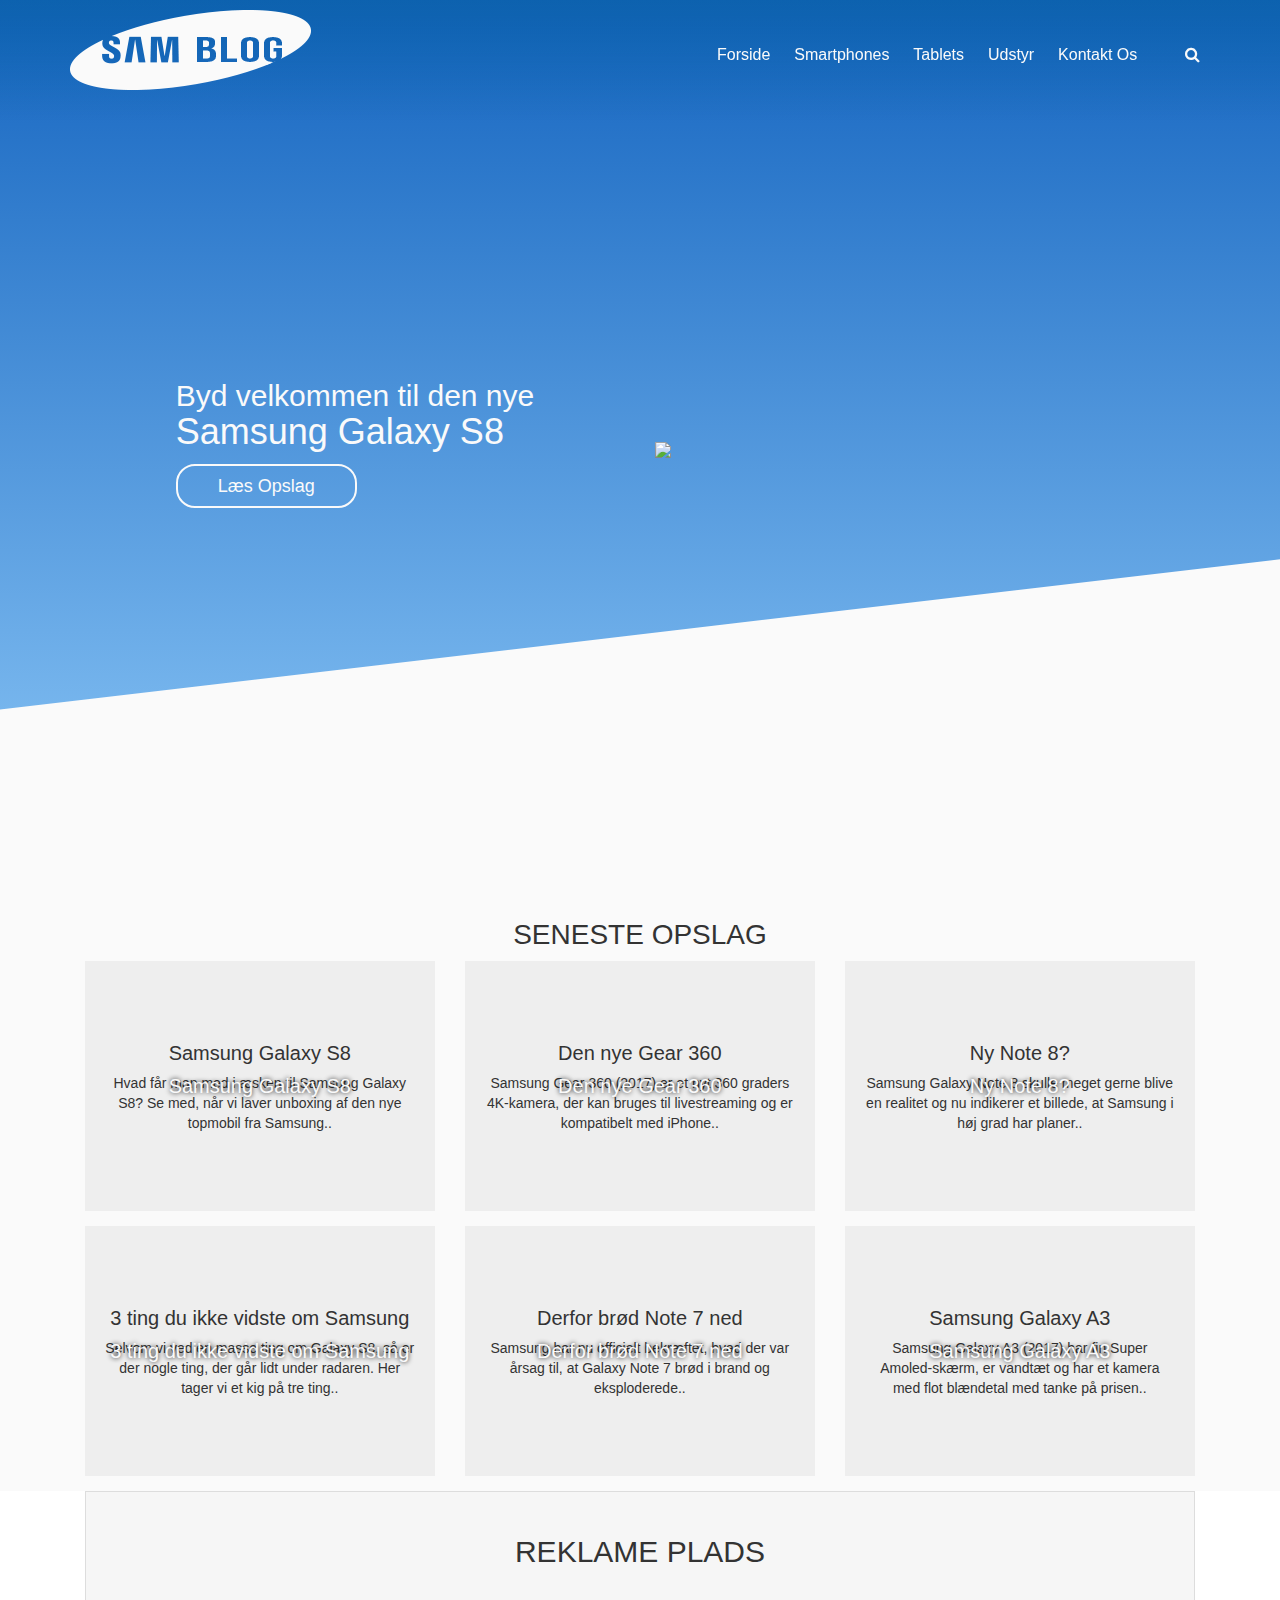
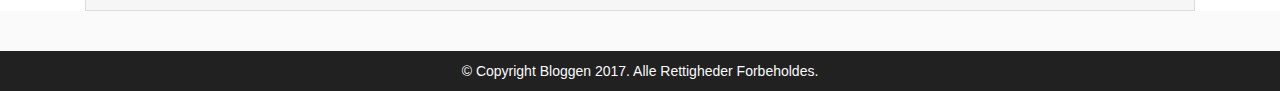
==== index.html @ a8565180 "Alle filer" ====
<!DOCTYPE html>
<html lang="da">
<head>
    <meta charset="UTF-8">
    <title>Blog Wireframe</title>
    <link href="css/style.css" rel="stylesheet" type="text/css">
    <link rel="stylesheet" href="https://maxcdn.bootstrapcdn.com/bootstrap/3.3.7/css/bootstrap.min.css" integrity="sha384-BVYiiSIFeK1dGmJRAkycuHAHRg32OmUcww7on3RYdg4Va+PmSTsz/K68vbdEjh4u" crossorigin="anonymous">
    <meta name="viewport" content="width=device-width, initial-scale=1, maximum-scale=1, user-scalable=no">
</head>
<body>
<header class="container-fluid">
    <div class="container">
        <div class="row">
            <div class="col-md-4 logo">
                <img src="img/logo-white.png" alt="Logo">
            </div>
            <div class="col-md-8 menu">
                <ul>
                    <li>Forside</li>
                    <li>Smartphones</li>
                    <li>Tablets</li>
                    <li>Udstyr</li>
                    <li>Kontakt Os</li>
                    <li class="soegFelt"><input type="text" name="search" placeholder="Søgeord.." id="soegFelt"></li>
                    <li><i class="fa fa-search soeg"></i></li>
                </ul>
            </div>
        </div>
    </div>
</header>
<div class="container-fluid newest">
    <div class="container">
        <div class="col-md-6 tekst">
            <div class="newestTekst">
                <h2>Byd velkommen til den nye</h2>
                <h1>Samsung Galaxy S8</h1>
                <span class="knap" onclick="location.href='opslag.html';">Læs Opslag</span>
            </div>
        </div>
        <div class="col-md-6 billede">
            <img src="http://www.samsung.com/us/business/discover/galaxy-s8/assets/images/options/S8+_silver.png">
        </div>
    </div>
</div>
<div class="container-fluid blog">
    <div class="container">
        <div class="col-md-12 seneste">
            <h1>Seneste Opslag</h1>
        </div>
        <div class="col-md-4">
            <div class="senesteOpslag nr1">
                <span class="overskrift">Samsung Galaxy S8</span>
            </div>
            <div class="opslagTekst" onclick="location.href='opslag.html';">
                <span class="blogOverskrift">Samsung Galaxy S8</span>
                Hvad får man med i æsken til Samsung Galaxy S8? Se med, når vi laver unboxing af den nye topmobil fra Samsung..
            </div>
        </div>
        <div class="col-md-4">
            <div class="senesteOpslag nr2">
                <span class="overskrift">Den nye Gear 360</span>
            </div>
            <div class="opslagTekst">
                <span class="blogOverskrift">Den nye Gear 360</span>
                Samsung Gear 360 (2017) er et nyt 360 graders 4K-kamera, der kan bruges til livestreaming og er kompatibelt med iPhone..
            </div>
        </div>
        <div class="col-md-4">
            <div class="senesteOpslag nr3">
                <span class="overskrift">Ny Note 8?</span>
            </div>
            <div class="opslagTekst">
                <span class="blogOverskrift">Ny Note 8?</span>
                Samsung Galaxy Note 8 skulle meget gerne blive en realitet og nu indikerer et billede, at Samsung i høj grad har planer..
            </div>
        </div>
        <div class="col-md-4">
            <div class="senesteOpslag nr4">
                <span class="overskrift">3 ting du ikke vidste om Samsung</span>
            </div>
            <div class="opslagTekst">
                <span class="blogOverskrift">3 ting du ikke vidste om Samsung</span>
                Selvom vi ved en masse ting om Galaxy S8, så er der nogle ting, der går lidt under radaren. Her tager vi et kig på tre ting..
            </div>
        </div>
        <div class="col-md-4">
            <div class="senesteOpslag nr5">
                <span class="overskrift">Derfor brød Note 7 ned</span>
            </div>
            <div class="opslagTekst">
                <span class="blogOverskrift">Derfor brød Note 7 ned</span>
                Samsung har nu officielt bekræftet, hvad der var årsag til, at Galaxy Note 7 brød i brand og eksploderede..
            </div>
        </div>
        <div class="col-md-4">
            <div class="senesteOpslag nr6">
                <span class="overskrift">Samsung Galaxy A3</span>
            </div>
            <div class="opslagTekst">
                <span class="blogOverskrift">Samsung Galaxy A3</span>
                Samsung Galaxy A3 (2017) har fin Super Amoled-skærm, er vandtæt og har et kamera med flot blændetal med tanke på prisen..
            </div>
        </div>
    </div>
</div>
<div class="container-fluid reklame">
    <div class="container">
        <div class="col-md-12">
            <div class="reklamePlads">
                Reklame Plads
            </div>
        </div>
    </div>
</div>
<footer class="container-fluid">
    <div class="container">
        &copy; Copyright Bloggen 2017. Alle Rettigheder Forbeholdes.
    </div>
</footer>
<script src="js/jquery-1.12.0.min.js" type="text/javascript"></script>
<script type="text/javascript">
    $('.soeg').click(function(){
        $('#soegFelt').toggle('slide');
    });
</script>
<script src="https://maxcdn.bootstrapcdn.com/bootstrap/3.3.7/js/bootstrap.min.js" integrity="sha384-Tc5IQib027qvyjSMfHjOMaLkfuWVxZxUPnCJA7l2mCWNIpG9mGCD8wGNIcPD7Txa" crossorigin="anonymous"></script>
</body>
</html>
---- css/style.css ----
@import url("https://fonts.googleapis.com/css?family=Roboto:300,400,500");
@import url("https://maxcdn.bootstrapcdn.com/font-awesome/4.7.0/css/font-awesome.min.css");
* {
  margin: 0;
  padding: 0;
  box-sizing: border-box; }

html {
  position: relative;
  min-height: 100%;
  background: #FAFAFA; }

body {
  margin: 0 0 40px;
  background: #FAFAFA;
  font-family: 'Roboto', sans-serif; }

header {
  position: fixed;
  top: 0;
  left: 0;
  right: 0;
  z-index: 20456;
  padding: 10px;
  background: linear-gradient(rgba(0, 0, 0, 0.5), transparent); }
  header ul {
    float: right; }
    header ul #soegFelt {
      display: none; }
    header ul li {
      list-style: none;
      display: inline-block;
      color: #FAFAFA;
      line-height: 90px;
      margin: 0 10px;
      font-size: 16px; }
      header ul li input {
        background: transparent;
        border: none;
        height: 25px;
        border-bottom: 1px solid #FAFAFA;
        color: #FAFAFA; }
        header ul li input::-webkit-input-placeholder {
          color: #FAFAFA; }

.newest {
  height: 100vh;
  background: linear-gradient(#1565C0, rgba(33, 150, 243, 0.5)), url("https://i.ytimg.com/vi/Au6oiSa_268/maxresdefault.jpg") no-repeat;
  background-size: cover;
  display: -webkit-flex;
  display: -ms-flexbox;
  display: flex;
  -webkit-justify-content: center;
  -ms-flex-pack: center;
  justify-content: center;
  -webkit-align-items: center;
  -ms-flex-align: center;
  align-items: center;
  -webkit-align-content: center;
  -ms-flex-line-pack: center;
  align-content: center;
  overflow: hidden;
  position: relative; }
  .newest .tekst {
    color: #FAFAFA;
    display: -webkit-flex;
    display: -ms-flexbox;
    display: flex;
    -webkit-justify-content: center;
    -ms-flex-pack: center;
    justify-content: center;
    -webkit-align-items: center;
    -ms-flex-align: center;
    align-items: center;
    -webkit-align-content: center;
    -ms-flex-line-pack: center;
    align-content: center;
    -webkit-flex-direction: column;
    -ms-flex-direction: column;
    flex-direction: column;
    height: 100vh; }
    .newest .tekst h1, .newest .tekst h2 {
      margin: 0; }
    .newest .tekst .knap {
      padding: 10px 40px;
      text-align: center;
      border: 2px solid #FAFAFA;
      line-height: 70px;
      font-size: 18px;
      border-radius: 19px;
      transition: all .3s ease-in-out; }
      .newest .tekst .knap:hover {
        background: #FAFAFA;
        color: #000;
        cursor: pointer; }
  .newest .billede {
    height: 100vh;
    display: -webkit-flex;
    display: -ms-flexbox;
    display: flex;
    -webkit-flex-direction: column;
    -ms-flex-direction: column;
    flex-direction: column;
    -webkit-justify-content: center;
    -ms-flex-pack: center;
    justify-content: center;
    -webkit-align-items: center;
    -ms-flex-align: center;
    align-items: center;
    -webkit-align-content: center;
    -ms-flex-line-pack: center;
    align-content: center; }
    .newest .billede img {
      width: 100%;
      z-index: 11; }
  .newest:before {
    content: '';
    display: block;
    background: #FAFAFA;
    position: absolute;
    bottom: -70%;
    left: 0;
    height: 100%;
    width: 110%;
    -webkit-transform: rotate(-6.7deg);
    -ms-transform: rotate(-6.7deg);
    transform: rotate(-6.7deg);
    background: #FAFAFA; }

.blog {
  background: #FAFAFA; }
  .blog .seneste h1 {
    text-align: center;
    text-transform: uppercase;
    font-size: 28px; }
  .blog .col-md-4 {
    margin-bottom: 15px;
    height: 250px;
    position: relative;
    -webkit-perspective: 1000px;
    perspective: 1000px; }
    .blog .col-md-4:hover .senesteOpslag {
      -webkit-transform: rotateX(120deg) translate(0, 0px);
      transform: rotateX(120deg) translate(0, 0px); }
    .blog .col-md-4:hover .opslagTekst {
      box-shadow: 0 8px 6px -6px rgba(0, 0, 0, 0.5);
      cursor: pointer; }
    .blog .col-md-4:hover .overskrift {
      -webkit-transform: rotate(180deg) scaleX(-1);
      -ms-transform: rotate(180deg) scaleX(-1);
      transform: rotate(180deg) scaleX(-1); }
    .blog .col-md-4 .senesteOpslag {
      z-index: 10;
      transition: all .7s ease-in-out;
      -webkit-transform-origin: top center;
      -ms-transform-origin: top center;
      transform-origin: top center; }
    .blog .col-md-4 .senesteOpslag, .blog .col-md-4 .opslagTekst {
      position: absolute;
      top: 0;
      height: 100%;
      width: 92%;
      background: pink;
      text-align: center;
      display: -webkit-flex;
      display: -ms-flexbox;
      display: flex;
      -webkit-justify-content: center;
      -ms-flex-pack: center;
      justify-content: center;
      -webkit-align-items: center;
      -ms-flex-align: center;
      align-items: center;
      -webkit-align-content: center;
      -ms-flex-line-pack: center;
      align-content: center; }
      .blog .col-md-4 .senesteOpslag .overskrift, .blog .col-md-4 .opslagTekst .overskrift {
        font-size: 20px;
        font-weight: 500;
        color: #FAFAFA;
        text-shadow: 0 0 5px #000;
        transition: .7s ease-in-out; }
    .blog .col-md-4 .opslagTekst {
      background: #EEE;
      padding: 0 20px;
      transition: all .7s ease-in-out;
      -webkit-flex-direction: column;
      -ms-flex-direction: column;
      flex-direction: column; }
      .blog .col-md-4 .opslagTekst .blogOverskrift {
        font-size: 20px;
        font-weight: 500;
        margin-bottom: 5px; }
    .blog .col-md-4 .nr1 {
      background: url("https://cnet2.cbsistatic.com/img/LibAeUYyHxrRgOzRZZkWGKvIm8I=/770x433/2017/03/28/986492e6-7611-44e7-9cc7-30d90563a7e0/flsamsunggalaxys8.jpg") no-repeat;
      background-size: cover; }
    .blog .col-md-4 .nr2 {
      background: url("http://www.droid-life.com/wp-content/uploads/2017/03/Gear-360-2017-1-of-1.jpg") no-repeat;
      background-size: cover; }
    .blog .col-md-4 .nr3 {
      background: url("http://images.techtimes.com/data/images/full/277397/samsung-galaxy-note-7.jpg") no-repeat;
      background-size: cover; }
    .blog .col-md-4 .nr4 {
      background: url("http://i.investopedia.com/content/daily_blog/samsung_post_most_pr/shutterstock_237645046.jpg") no-repeat;
      background-size: cover; }
    .blog .col-md-4 .nr5 {
      background: url("http://photos2.appleinsidercdn.com/gallery/18116-16260-note7burn-top-l.jpg") no-repeat;
      background-size: cover; }
    .blog .col-md-4 .nr6 {
      background: url("https://fscl01.fonpit.de/userfiles/6727621/image/2017/Samsung-Galaxy-a3-2017/AndroidPIT-Samsung-Galaxy-a3-2017-4750-w782.jpg") no-repeat;
      background-size: cover; }

.reklame {
  margin-bottom: 80px; }
  .reklame .reklamePlads {
    width: 100%;
    background: rgba(238, 238, 238, 0.5);
    background-image: url("http://placehold.it/1110x120");
    background-repeat: no-repeat;
    text-align: center;
    height: 120px;
    line-height: 120px;
    font-size: 30px;
    text-transform: uppercase;
    border: 1px solid #DDD; }

header {
  background: linear-gradient(to bottom, rgba(9, 96, 165, 0.65) 0%, transparent 100%); }

.cover {
  height: 300px;
  background: linear-gradient(rgba(33, 150, 243, 0.4), rgba(33, 150, 243, 0.1)), url("http://i.imgur.com/OOi7g8z.png") no-repeat;
  background-size: cover;
  background-position: center center;
  background-attachment: fixed;
  display: -webkit-flex;
  display: -ms-flexbox;
  display: flex;
  -webkit-justify-content: center;
  -ms-flex-pack: center;
  justify-content: center;
  -webkit-align-items: center;
  -ms-flex-align: center;
  align-items: center;
  -webkit-align-content: center;
  -ms-flex-line-pack: center;
  align-content: center; }
  .cover h1, .cover h2 {
    color: #FFF;
    margin: 0; }
  .cover h2 {
    font-size: 20px; }

.opslag .beholder {
  border-bottom: 1px dotted #CCC;
  clear: both;
  overflow: auto;
  margin: 10px 0; }
  .opslag .beholder .overskrift {
    float: left;
    font-size: 20px;
    color: #1d58a7; }
  .opslag .beholder .social {
    float: right;
    font-size: 20px; }
    .opslag .beholder .social .fa-facebook-official {
      color: #3b5998; }
    .opslag .beholder .social .fa-twitter {
      color: #55acee; }
    .opslag .beholder .social .fa-google-plus-square {
      color: #dd4b39; }
    .opslag .beholder .social .fa-pinterest {
      color: #cb2027; }
    .opslag .beholder .social .fa:hover {
      cursor: pointer; }

.opslag .tekst {
  text-align: justify;
  font-size: 16px; }

.opslag .specs .prPlads {
  height: 45px;
  border-radius: 20px;
  width: 300px;
  margin: 0 auto;
  overflow: hidden; }
  .opslag .specs .prPlads .prKnap {
    display: block;
    position: relative;
    height: 50px;
    z-index: 22;
    margin: 0 auto; }
    .opslag .specs .prPlads .prKnap:hover .prKnappen {
      -webkit-transform: translate(-240px, 0);
      -ms-transform: translate(-240px, 0);
      transform: translate(-240px, 0);
      cursor: pointer; }
    .opslag .specs .prPlads .prKnap .prKnappen {
      background: #faba00;
      padding: 10px 20px;
      border-radius: 20px;
      color: #FFF;
      font-weight: bold;
      position: absolute;
      width: 300px;
      top: 0;
      text-align: center;
      margin: 0 auto;
      display: block;
      z-index: 1;
      line-height: 25px;
      transition: all 1s ease-in-out;
      cursor: pointer; }
    .opslag .specs .prPlads .prKnap img {
      float: right; }
    .opslag .specs .prPlads .prKnap .prPris {
      position: absolute;
      background: #0072b4;
      width: 297px;
      height: 45px;
      left: 2px;
      top: 0px;
      border-radius: 20px;
      text-align: center;
      color: #FFF;
      line-height: 45px;
      font-weight: bold;
      pointer-events: none;
      cursor: pointer; }

.opslag .specs .specover {
  color: #1d58a7;
  font-size: 17px;
  border-bottom: 1px dotted #CCC;
  width: 100%;
  display: block;
  margin-bottom: 10px;
  padding-bottom: 5px; }

.opslag .specs .specifikationer {
  background: rgba(199, 229, 252, 0.5);
  padding: 10px; }
  .opslag .specs .specifikationer .spec {
    font-weight: bold;
    width: 50%;
    padding-bottom: 10px; }
  .opslag .specs .specifikationer .spectekst {
    padding-bottom: 10px; }

.opslag .opover {
  color: #1d58a7;
  font-size: 17px;
  border-bottom: 1px dotted #CCC;
  width: 100%;
  display: block;
  margin-bottom: 10px;
  padding-bottom: 5px; }

.opslag .billede {
  text-align: center;
  margin: 20px 0; }
  .opslag .billede img {
    width: 70%;
    min-height: 212px; }

.opslag .vurdering {
  margin-top: 20px;
  margin-bottom: 20px; }
  .opslag .vurdering .vurderingOverskrift {
    color: #1d58a7;
    font-size: 17px;
    border-bottom: 1px dotted #CCC;
    width: 100%;
    display: block;
    margin-bottom: 10px;
    padding-bottom: 5px; }
  .opslag .vurdering .vurderingStjerner {
    text-align: center; }
    .opslag .vurdering .vurderingStjerner .fa {
      font-size: 40px;
      color: #1d58a7; }
  .opslag .vurdering .vurderingAntal {
    color: #1d58a7;
    width: 100%;
    text-align: right;
    font-size: 20px; }

footer {
  background: #212121;
  position: absolute;
  left: 0;
  bottom: 0;
  width: 100%;
  overflow: hidden; }
  footer div {
    text-align: center;
    color: #FAFAFA;
    padding: 10px; }
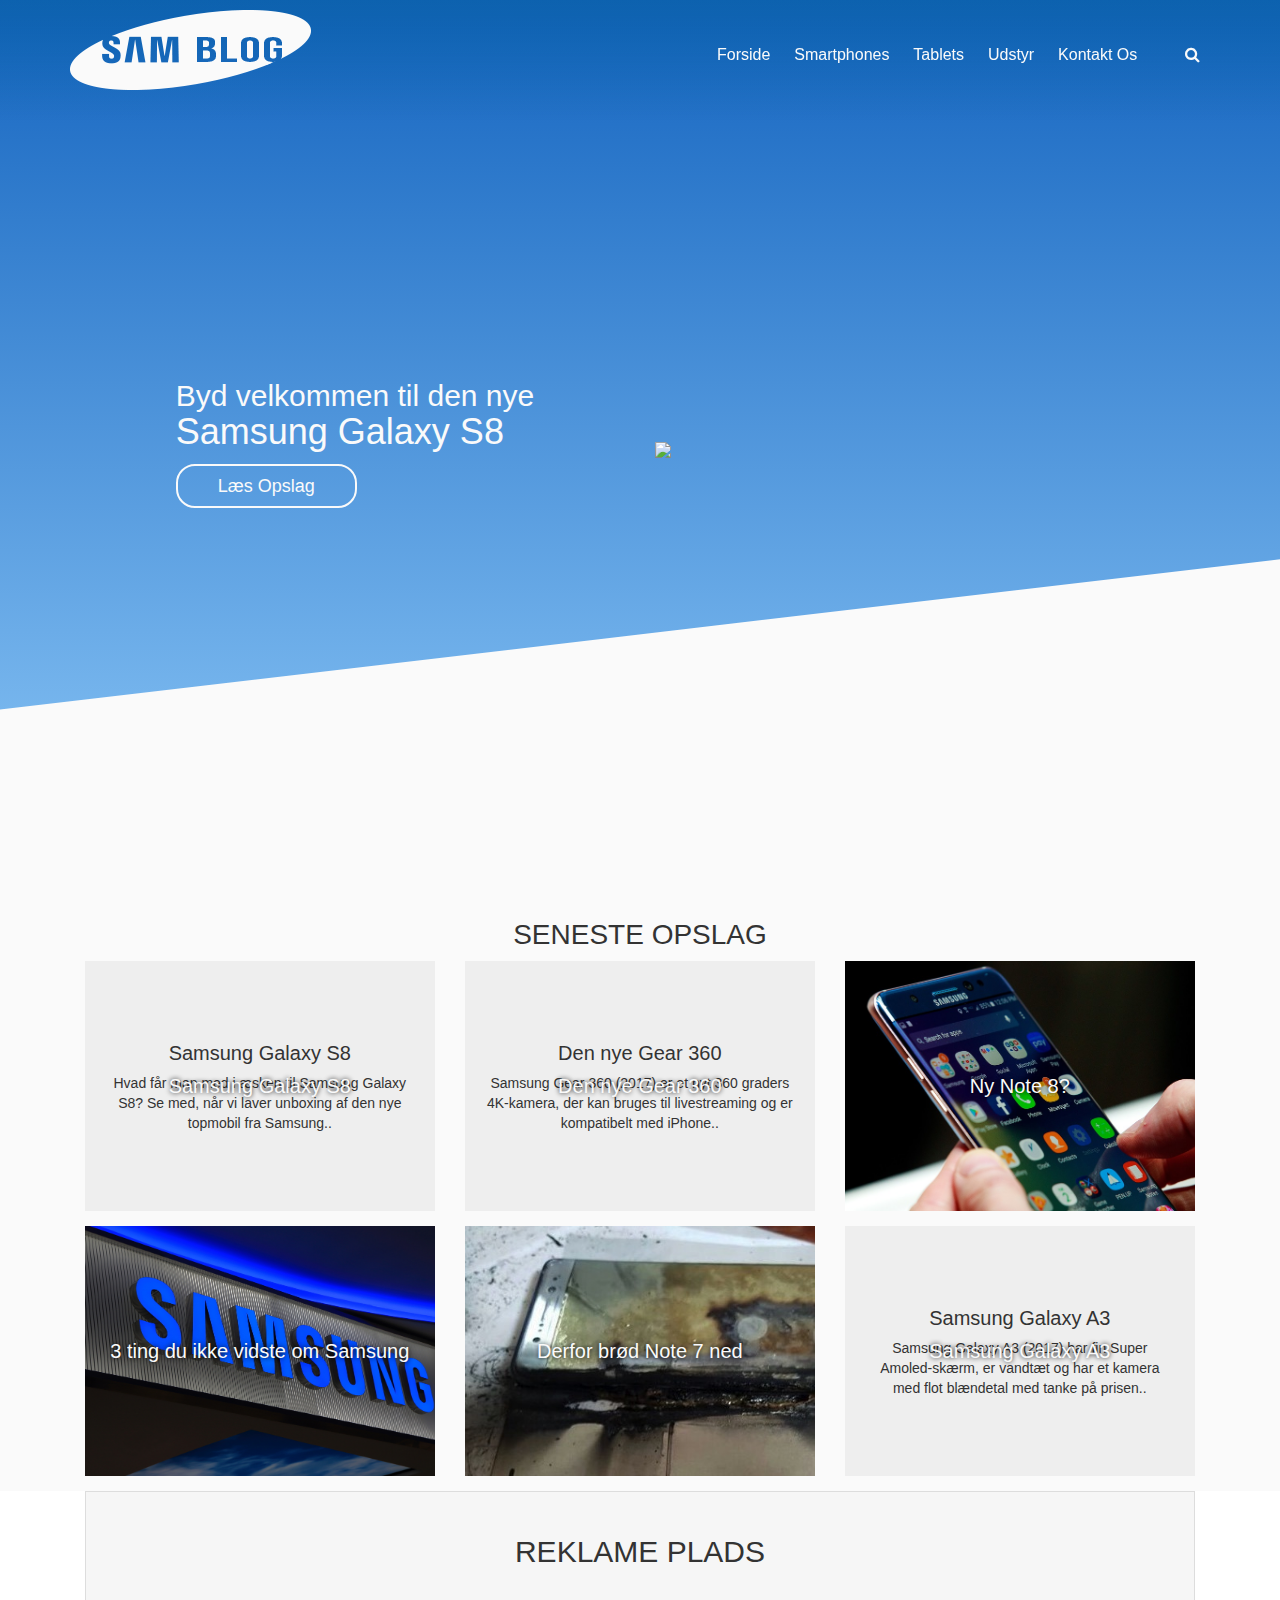
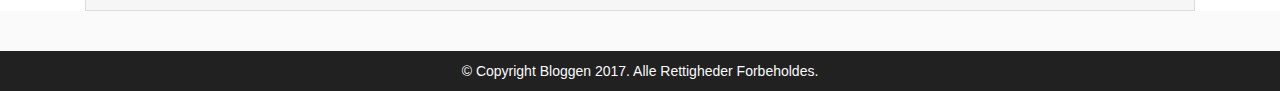
==== commit 2fd3fe99: "Tilføjet favicon" ====
--- a/index.html
+++ b/index.html
@@ -6,12 +6,13 @@
     <link href="css/style.css" rel="stylesheet" type="text/css">
     <link rel="stylesheet" href="https://maxcdn.bootstrapcdn.com/bootstrap/3.3.7/css/bootstrap.min.css" integrity="sha384-BVYiiSIFeK1dGmJRAkycuHAHRg32OmUcww7on3RYdg4Va+PmSTsz/K68vbdEjh4u" crossorigin="anonymous">
     <meta name="viewport" content="width=device-width, initial-scale=1, maximum-scale=1, user-scalable=no">
+    <link rel="shortcut icon" type="image/png" href="img/favicon.png"/>
 </head>
 <body>
 <header class="container-fluid">
     <div class="container">
         <div class="row">
-            <div class="col-md-4 logo">
+            <div class="col-md-4 col-xs-4 logo">
                 <img src="img/logo-white.png" alt="Logo">
             </div>
             <div class="col-md-8 menu">
@@ -23,6 +24,11 @@
                     <li>Kontakt Os</li>
                     <li class="soegFelt"><input type="text" name="search" placeholder="Søgeord.." id="soegFelt"></li>
                     <li><i class="fa fa-search soeg"></i></li>
+                </ul>
+            </div>
+            <div class="col-xs-8 resmen">
+                <ul>
+                    <li><i class="fa fa-bars"></i></li>
                 </ul>
             </div>
         </div>
@@ -38,7 +44,7 @@
             </div>
         </div>
         <div class="col-md-6 billede">
-            <img src="http://www.samsung.com/us/business/discover/galaxy-s8/assets/images/options/S8+_silver.png">
+            <img src="https://www.samsung.com/us/business/discover/galaxy-s8/assets/images/options/S8+_silver.png">
         </div>
     </div>
 </div>
--- a/css/style.css
+++ b/css/style.css
@@ -1,5 +1,11 @@
 @import url("https://fonts.googleapis.com/css?family=Roboto:300,400,500");
 @import url("https://maxcdn.bootstrapcdn.com/font-awesome/4.7.0/css/font-awesome.min.css");
+@media screen and (max-width: 992px) {
+  .menu {
+    display: none; }
+  .resmen {
+    display: block !important; } }
+
 * {
   margin: 0;
   padding: 0;
@@ -42,6 +48,10 @@
         color: #FAFAFA; }
         header ul li input::-webkit-input-placeholder {
           color: #FAFAFA; }
+  header .resmen {
+    display: none; }
+    header .resmen .fa {
+      font-size: 30px; }
 
 .newest {
   height: 100vh;
@@ -195,16 +205,16 @@
       background: url("https://cnet2.cbsistatic.com/img/LibAeUYyHxrRgOzRZZkWGKvIm8I=/770x433/2017/03/28/986492e6-7611-44e7-9cc7-30d90563a7e0/flsamsunggalaxys8.jpg") no-repeat;
       background-size: cover; }
     .blog .col-md-4 .nr2 {
-      background: url("http://www.droid-life.com/wp-content/uploads/2017/03/Gear-360-2017-1-of-1.jpg") no-repeat;
+      background: url("https://www.droid-life.com/wp-content/uploads/2017/03/Gear-360-2017-1-of-1.jpg") no-repeat;
       background-size: cover; }
     .blog .col-md-4 .nr3 {
-      background: url("http://images.techtimes.com/data/images/full/277397/samsung-galaxy-note-7.jpg") no-repeat;
+      background: url("../img/samsung-galaxy-note-7.jpg") no-repeat;
       background-size: cover; }
     .blog .col-md-4 .nr4 {
-      background: url("http://i.investopedia.com/content/daily_blog/samsung_post_most_pr/shutterstock_237645046.jpg") no-repeat;
+      background: url("../img/shutterstock_237645046.jpg") no-repeat;
       background-size: cover; }
     .blog .col-md-4 .nr5 {
-      background: url("http://photos2.appleinsidercdn.com/gallery/18116-16260-note7burn-top-l.jpg") no-repeat;
+      background: url("../img/18116-16260-note7burn-top-l.jpg") no-repeat;
       background-size: cover; }
     .blog .col-md-4 .nr6 {
       background: url("https://fscl01.fonpit.de/userfiles/6727621/image/2017/Samsung-Galaxy-a3-2017/AndroidPIT-Samsung-Galaxy-a3-2017-4750-w782.jpg") no-repeat;
@@ -215,7 +225,7 @@
   .reklame .reklamePlads {
     width: 100%;
     background: rgba(238, 238, 238, 0.5);
-    background-image: url("http://placehold.it/1110x120");
+    background-image: url("https://placehold.it/1110x120");
     background-repeat: no-repeat;
     text-align: center;
     height: 120px;
@@ -327,6 +337,8 @@
       font-weight: bold;
       pointer-events: none;
       cursor: pointer; }
+  .opslag .specs .prPlads:hover {
+    cursor: pointer; }
 
 .opslag .specs .specover {
   color: #1d58a7;
